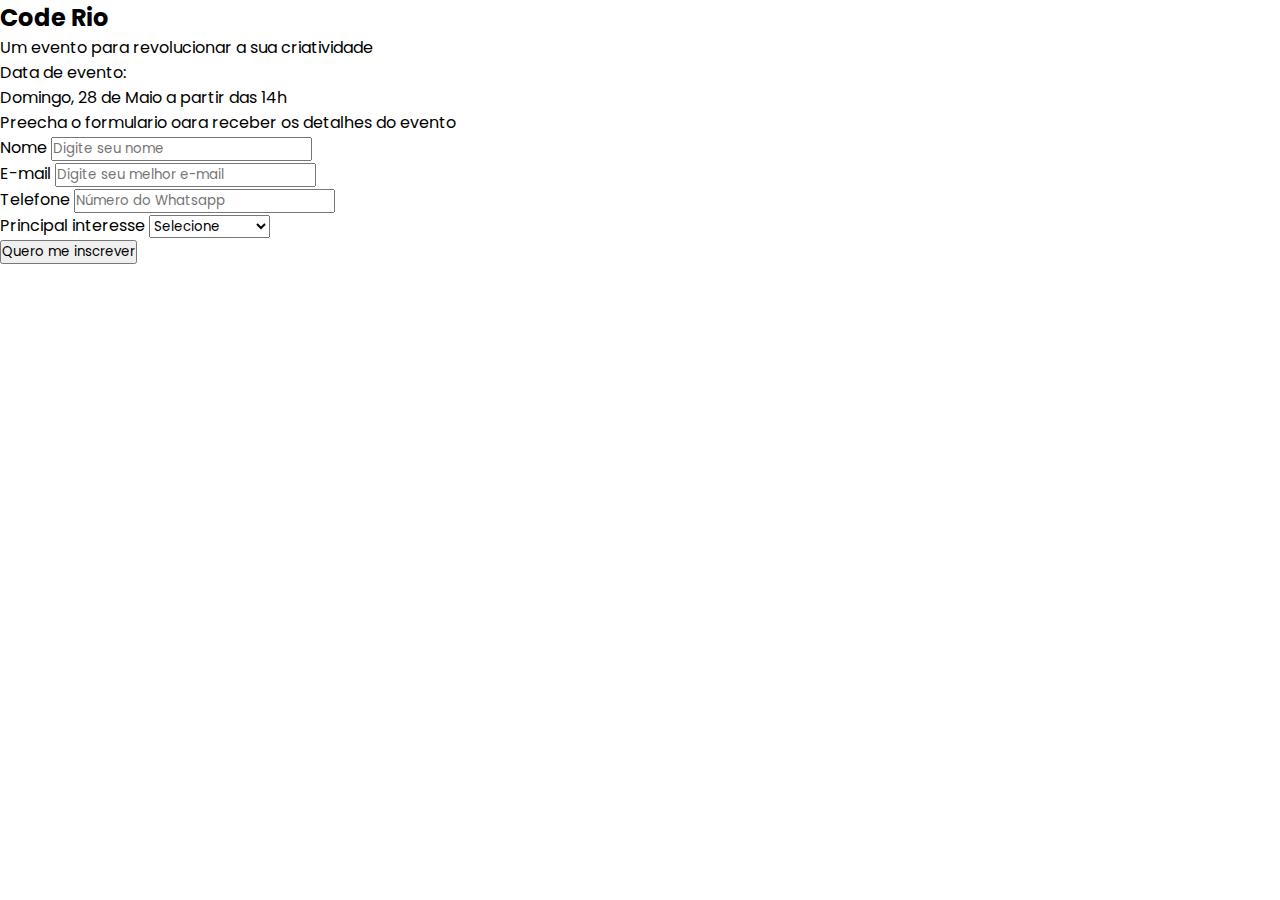
==== index.html @ efd537e2 "add imgs, primeiras tags, do projeto" ====
<!DOCTYPE html>
<html lang="en">
<head>
  <meta charset="UTF-8">
  <meta http-equiv="X-UA-Compatible" content="IE=edge">
  <meta name="viewport" content="width=device-width, initial-scale=1.0">
  <link rel="stylesheet" href="/css/style.css">
  <link rel="stylesheet" href="https://cdn.jsdelivr.net/npm/bootstrap-icons@1.9.1/font/bootstrap-icons.css">
  <title>Code Rio</title>
</head>
<body>
  <header id="event-description">
    <div id="disclaime">
      <h2>Code Rio</h2>
      <p class="about-event">
        Um evento para revolucionar a sua criatividade
      </p>
      <p>Data de evento: </p>
      <p class="event-date">Domingo, 28 de Maio a partir das 14h</p>
      <div id="subscript-form">
        <p>Preecha o formulario oara receber os detalhes do evento</p>
        <form>
          <div class="fom-group">
            <label for="name">Nome</label>
            <input type="text" name="name" placeholder="Digite seu nome">
          </div>
          <div class="fom-group">
            <label for="email">E-mail</label>
            <input type="text" name="email" placeholder="Digite seu melhor e-mail">
          </div>
          <div class="fom-group">
            <label for="fone">Telefone</label>
            <input type="text" name="fone" placeholder="Número do Whatsapp">
          </div>
          <div class="fom-group">
            <label for="interesse">Principal interesse</label>
            <select name="interersse">
              <option value="" disabled selected>Selecione</option>
              <option value="apartament">Apartamentos</option>
              <option value="house">Casas</option>
              <option value="garden">Jardins</option>
              <option value="other">Outros</option>
            </select>
          </div>
          <input type="submit" class="btn" value="Quero me inscrever">
        </form>

      </div>
    </div>
  </header>

</body>
</html>
---- css/style.css ----
@import url('https://fonts.googleapis.com/css2?family=Montserrat:ital,wght@0,400;0,500;0,700;1,400&family=Poppins:wght@400;700;800&family=Righteous&family=Roboto:wght@400;700;900&family=Sarala&display=swap');


:root{
    --primary: #eb1ccc;
    --secondary: #95989a;
    --text-color: #333;
    --text-secondary: #aaa;
    --text-tertiary: #fff;
}

*{
    font-family: "Poppins", sans-serif;
    box-sizing: border-box;
    padding: 0;
    margin: 0;
}
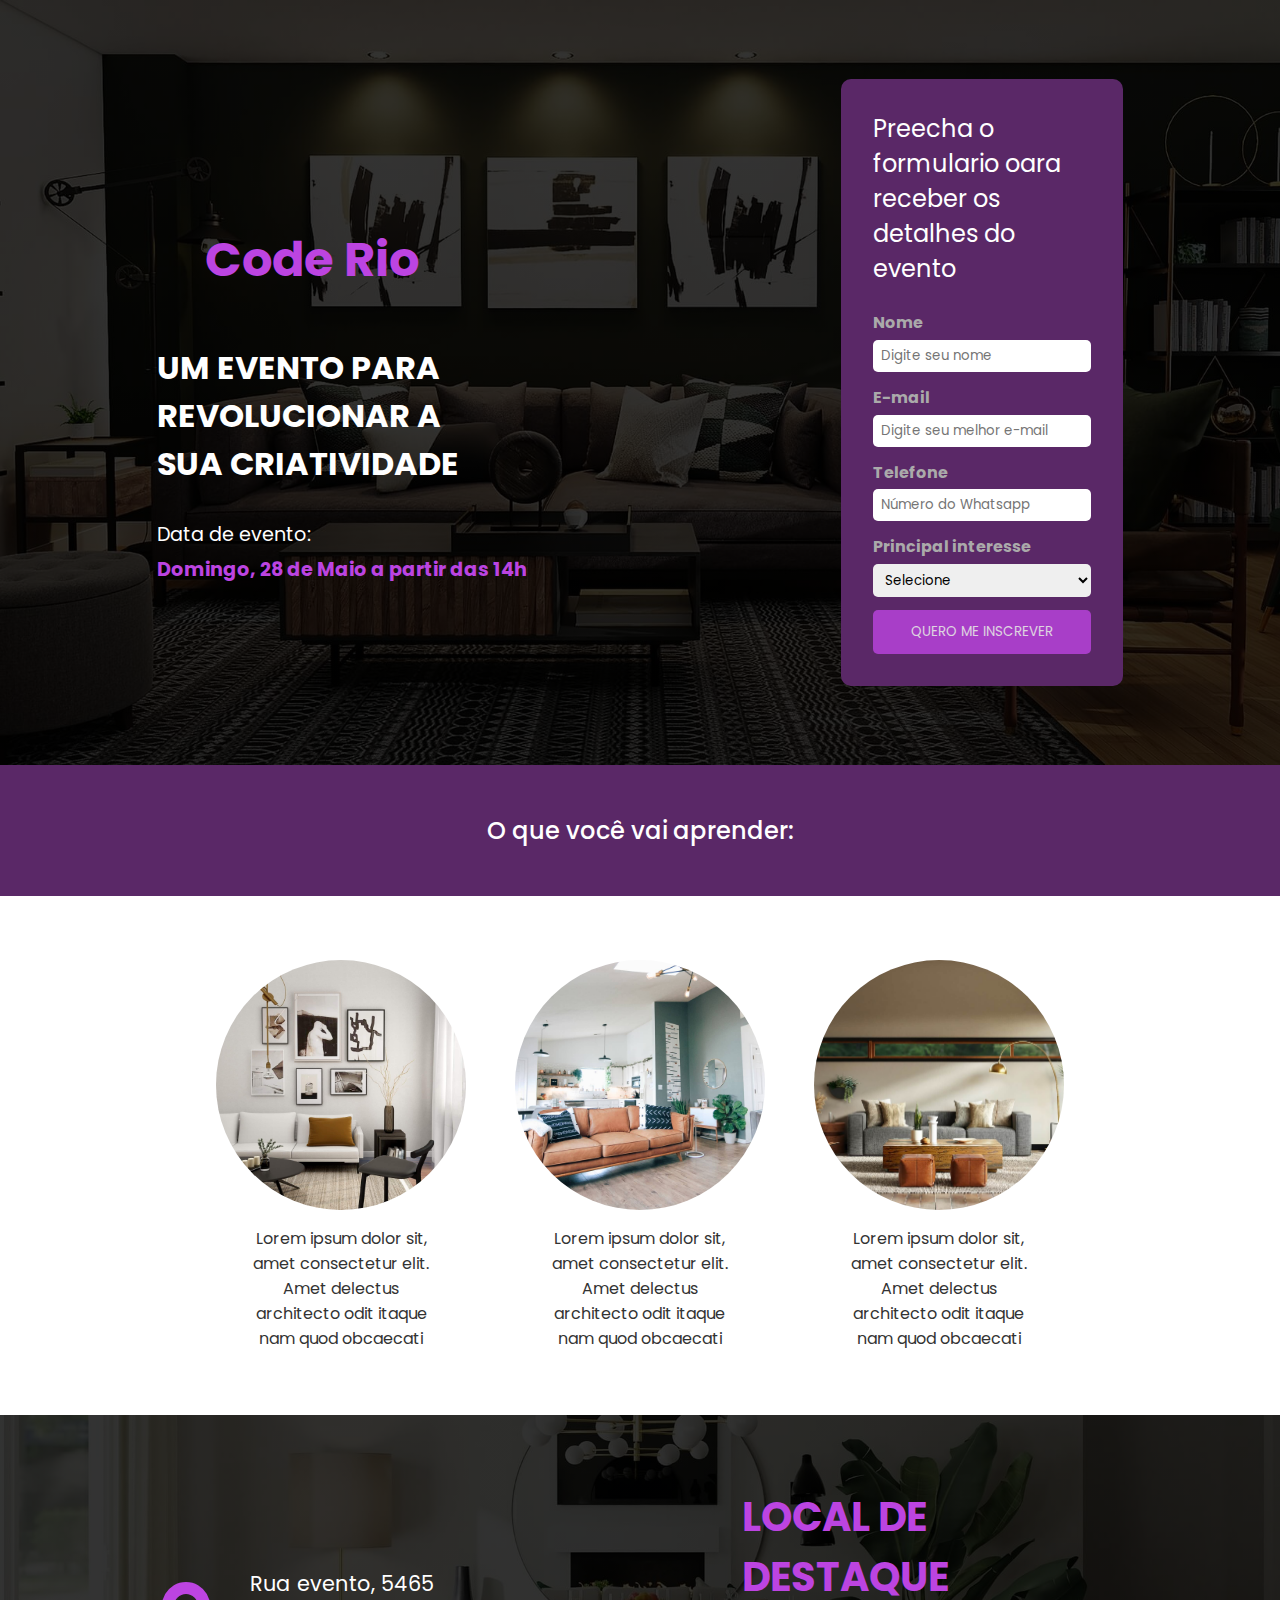
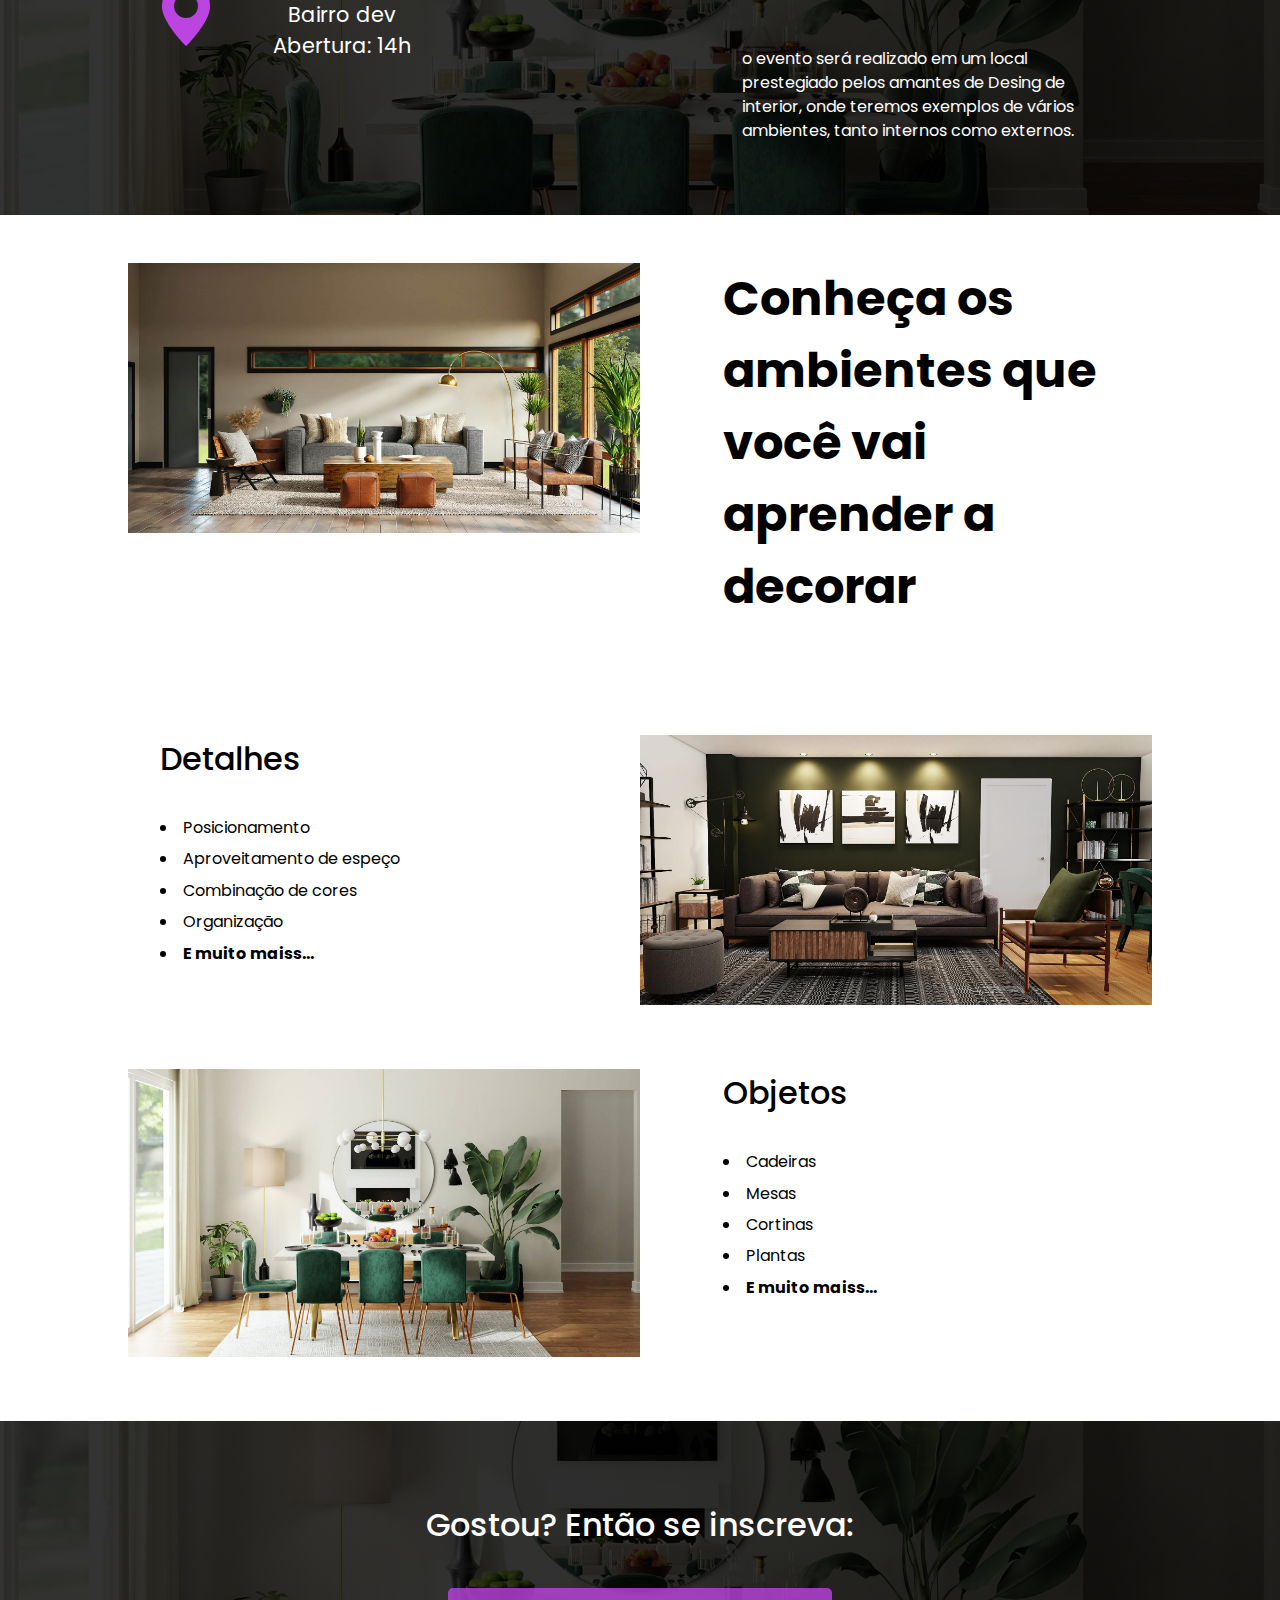
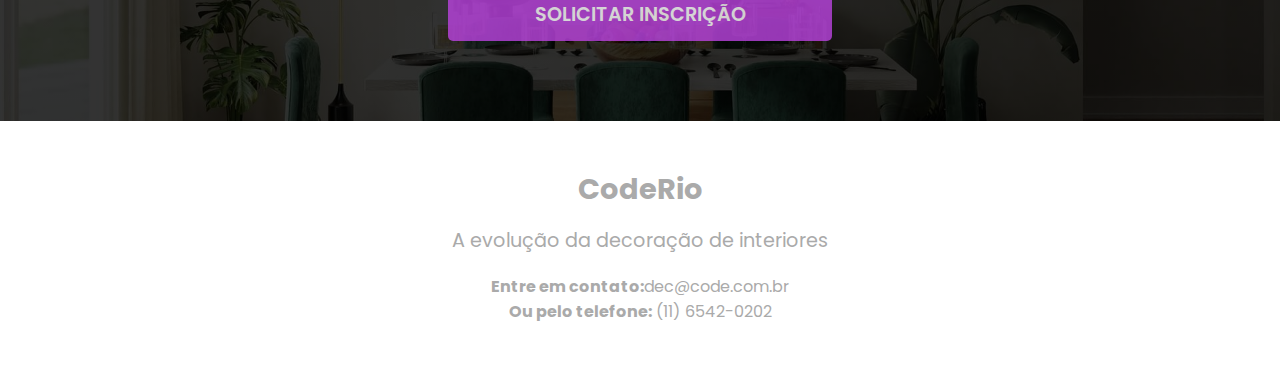
==== commit a7a24de1: "add atualização" ====
--- a/index.html
+++ b/index.html
@@ -10,29 +10,30 @@
 </head>
 <body>
   <header id="event-description">
-    <div id="disclaime">
-      <h2>Code Rio</h2>
-      <p class="about-event">
-        Um evento para revolucionar a sua criatividade
-      </p>
-      <p>Data de evento: </p>
-      <p class="event-date">Domingo, 28 de Maio a partir das 14h</p>
-      <div id="subscript-form">
+      <div id="disclaimer">
+        <h2>Code Rio</h2>
+        <p class="about-event">
+          Um evento para revolucionar a sua criatividade
+        </p>
+        <p>Data de evento: </p>
+        <p class="event-date">Domingo, 28 de Maio a partir das 14h</p>
+      </div>
+      <div id="subscription-form">
         <p>Preecha o formulario oara receber os detalhes do evento</p>
         <form>
-          <div class="fom-group">
+          <div class="form-group">
             <label for="name">Nome</label>
             <input type="text" name="name" placeholder="Digite seu nome">
           </div>
-          <div class="fom-group">
+          <div class="form-group">
             <label for="email">E-mail</label>
             <input type="text" name="email" placeholder="Digite seu melhor e-mail">
           </div>
-          <div class="fom-group">
+          <div class="form-group">
             <label for="fone">Telefone</label>
             <input type="text" name="fone" placeholder="Número do Whatsapp">
           </div>
-          <div class="fom-group">
+          <div class="form-group">
             <label for="interesse">Principal interesse</label>
             <select name="interersse">
               <option value="" disabled selected>Selecione</option>
@@ -44,10 +45,96 @@
           </div>
           <input type="submit" class="btn" value="Quero me inscrever">
         </form>
+      </div>
+  </header>
+  <section id="key-benefits">
+    <h2>O que você vai aprender:</h2>
+    <div class="benefits">
 
+      <div class="benefit">
+        <div id="benefit-1" class="benefit-img"></div>
+        <p>
+          Lorem ipsum dolor sit, amet consectetur  elit. Amet delectus architecto odit itaque nam quod obcaecati
+        </p>
+      </div>
+
+      <div class="benefit">
+        <div id="benefit-2" class="benefit-img"></div>
+        <p>
+          Lorem ipsum dolor sit, amet consectetur  elit. Amet delectus architecto odit itaque nam quod obcaecati 
+        </p>
+      </div>
+
+      <div class="benefit">
+        <div id="benefit-3" class="benefit-img"></div>
+        <p>
+          Lorem ipsum dolor sit, amet consectetur  elit. Amet delectus architecto odit itaque nam quod obcaecati 
+        </p>
       </div>
     </div>
-  </header>
+  </section>
+  <section id="location">
+    <div id="address">
+      <i class="bi bi-geo-alt-fill"></i>
+      <div id="address-details">
+        <p>Rua evento, 5465</p>
+        <p>Bairro dev</p>
+        <p>Abertura: 14h</p>
+      </div>
+    </div>
+    <div id="about-location">
+      <h3>Local de destaque</h3>
+      <p>
+        o evento será realizado em um local prestegiado pelos amantes de Desing de interior,
+        onde teremos exemplos de vários ambientes, tanto internos como externos.
+      </p>
+    </div>
+  </section>
+  <section id="details">
+    <div class="detail" id="detail-1">
+      <img src="img/hrz-3.jpg" alt="">
+      <div class="detail-description">
+        <h3>Conheça os ambientes que você vai aprender a decorar</h3>
+      </div>
+    </div>
 
+    <div class="detail" id="detail-2">
+      <div class="detail-description">
+        <h3>Detalhes</h3>
+        <ul>
+          <li>Posicionamento</li>
+          <li>Aproveitamento de espeço</li>
+          <li>Combinação de cores</li>
+          <li>Organização</li>
+          <li>E muito maiss...</li>
+        </ul>
+      </div>
+      <img src="img/hrz-5.jpg" alt="">
+    </div>
+
+    <div class="detail" id="detail-3">
+      <img src="img/hrz-4.jpg" alt="">
+      <div class="detail-description">
+        <h3>Objetos</h3>
+        <ul>
+          <li>Cadeiras</li>
+          <li>Mesas</li>
+          <li>Cortinas</li>
+          <li>Plantas</li>
+          <li>E muito maiss...</li>
+        </ul>
+      </div>
+    </div>
+  </section>
+  <section id="cta">
+    <h3>Gostou? Então se inscreva:</h3>
+    <button class="btn">Solicitar inscrição</button>
+  </section>
+  <footer id="footer">
+    <h3>CodeRio</h3>
+    <p>A evolução da decoração de interiores</p>
+    <p><span>Entre em contato:</span>dec@code.com.br</p>
+    <p><span>Ou pelo telefone:</span> (11) 6542-0202</p>
+  </footer>
 </body>
 </html>--- a/css/style.css
+++ b/css/style.css
@@ -2,11 +2,11 @@
 
 
 :root{
-    --primary: #eb1ccc;
-    --secondary: #95989a;
-    --text-color: #333;
+    --primary: #bc44e1;
+    --secondary: #5a2867;
+    --text-color: #fff;
     --text-secondary: #aaa;
-    --text-tertiary: #fff;
+    --text-tertiary: #333;
 }
 
 *{
@@ -14,4 +14,497 @@
     box-sizing: border-box;
     padding: 0;
     margin: 0;
+}
+
+/* Event form */
+
+#event-description {
+    background: linear-gradient(rgba(0,0,0,.8), rgba(0,0,0,0.8)), url("../img/hrz-5.jpg");
+    background-position: center;
+    background-size: cover;
+    height: 85vh;
+    display: flex;
+    justify-content: space-around;
+    align-items: center;
+    color: var(--text-tertiary);
+}
+
+#disclaimer h2,
+#disclaimer .event-date {
+    color: var(--primary);
+}
+
+#disclaimer h2{
+    font-size: 3em;
+    margin: 1em;
+}
+
+#disclaimer .about-event{
+    font-size: 2em;
+    text-transform: uppercase;
+    max-width: 350px;
+    font-weight: bold;
+    margin-bottom: 1em;
+    color: var(--text-color);
+}
+
+#disclaimer p {
+    font-size: 1.2em;
+    margin-bottom: .3em;
+    color: var(--text-color);
+}
+
+#disclaimer .event-date{
+    font-weight: bold;
+}
+
+#subscription-form {
+    background-color: var(--secondary);
+    padding: 2em;
+    max-width: 22%;
+    border-radius: 10px;
+}
+
+#subscription-form p{
+    font-size: 1.5em;
+    color: var(--text-color);
+    margin-bottom: 1em;
+}
+
+.form-group {
+    display: flex;
+    flex-direction: column;
+    margin-bottom: 0.8em;
+}
+
+.form-group label {
+    color: var(--text-secondary);
+    margin-bottom: .3em;
+    font-weight: bold;
+}
+
+.form-group input,
+.form-group select {
+    padding: 6px 8px;
+    border-radius: 5px;
+    border: none;
+    outline: none;
+}
+
+
+.btn {
+    background-color: var(--primary);
+    color: var(--text-color);
+    text-transform: uppercase;
+    width: 100%;
+    border: none;
+    padding: 12px;
+    cursor: pointer;
+    opacity: 0.8;
+    border-radius: 5px;
+}
+
+.btn:hover{
+    opacity: 1;
+}
+
+/* Benefits section */
+
+#key-benefits h2 {
+    background-color: var(--secondary);
+    color: var(--text-color);
+    text-align: center;
+    padding: 2em;
+    font-weight: 500;
+}
+
+.benefits {
+    display:  flex;
+    justify-content: space-around;
+    padding: 4em;
+    width: 80%;
+    margin: 0 auto;
+}
+
+.benefit {
+    text-align: center;
+    display: flex;
+    flex-direction: column;
+    align-items: center;
+    max-width: 20%;
+    color: var(--text-tertiary);
+}
+
+.benefit .benefit-img {
+    width: 250px;
+    height: 250px;
+    border-radius: 50%;
+    background-size: cover;
+    background-position: center;
+    margin-bottom: 1em;
+}
+
+#benefit-1 {
+    background-image: url("../img/hrz-1.jpg");
+}
+
+#benefit-2 {
+    background-image: url("../img/hrz-2.jpg");
+}
+
+#benefit-3 {
+    background-image: url("../img/hrz-3.jpg");
+}
+
+/* Location */
+
+#location {
+    height: 400px;
+    background: linear-gradient(rgba(0,0,0,.8), rgba(0,0,0,0.8)), url("../img/hrz-4.jpg");
+    background-position: center;
+    background-size: cover;
+    display: flex;
+    align-items: center;
+    justify-content: space-around;
+    color: var(--text-color);
+    margin-bottom: 3em;
+}
+
+#address, #about-location{
+    max-width: 30%;
+}
+
+#address {
+    display: flex;
+}
+
+#address i {
+    color: var(--primary);
+    font-size: 4em;
+    margin-right: 0.5em;
+}
+
+#address-details {
+    text-align: center;
+    font-size: 1.3em;
+}
+
+#about-location h3 {
+    color: var(--primary);
+    font-size: 2.5em;
+    margin-bottom: 1em;
+    text-transform: uppercase;
+}
+
+#about-location p {
+    line-height: 1.5em;
+}
+
+/* Event details container */
+
+#details {
+    width: 80%;
+    margin: 0 auto;
+}
+
+.detail {
+    display: flex;
+    align-items: flex-start;
+    justify-content: space-between;
+    gap: 5%;
+    margin-bottom: 4em;
+}
+
+.detail img {
+    width: 50%;
+}
+
+.detail h3 {
+    margin-bottom: 1em;
+    font-size: 2em;
+    font-weight: 500;
+}
+
+#detail-1 h3 {
+    font-size: 3em;
+    font-weight: 700;
+}
+
+.detail-description {
+    width: 100%;
+    padding-left: 2em;
+}
+
+.detail-description ul {
+    list-style-position: inside;
+}
+
+.detail-description ul li {
+    margin-bottom: 0.4em;
+}
+
+.detail-description ul li:last-child {
+    font-weight: bold;
+}
+
+/* event cta */
+
+#cta {
+    height: 300px;
+    background: linear-gradient(rgba(0,0,0,.8), rgba(0,0,0,0.8)), url("../img/hrz-4.jpg");
+    background-position: center;
+    background-size: cover;
+    display: flex;
+    flex-direction: column;
+    align-items: center;
+    justify-content: center;
+    color: var(--text-color);
+}
+
+#cta h3 {
+    margin-bottom: 1.2em;
+    font-size: 2em;
+    font-weight: 500;
+}
+
+#cta .btn {
+    width: 30%;
+    margin: 0 auto;
+    font-weight: 600;
+    font-size: 1.2em;
+}
+
+/* Footer */
+#footer {
+    text-align: center;
+    color: var(--text-secondary);
+    height: 250px;
+    display: flex;
+    flex-direction: column;
+    justify-content: center;
+}
+
+#footer h3 {
+    font-size: 1.8em;
+    margin-bottom: .5em;
+}
+
+#footer p:nth-child(2) {
+    margin-bottom: 1em;
+    font-size: 1.2em;
+}
+
+#footer span {
+    font-weight: bold;
+}
+
+/* Mobile */
+@media (max-width: 1025px){
+
+    .btn {
+        opacity: 1;
+    }
+    
+    #event-description {
+        flex-direction: column;
+        height: auto;
+    }
+
+    #subscription-form {
+        max-width: 60%;
+        margin-bottom: 2em;
+    }
+
+    /* benefits event */
+    .benefits {
+        width: auto;
+        padding: 2em;
+    }
+
+    .detail-description h3 {
+        font-size: medium;
+    }
+}
+
+@media (max-width: 850px){
+
+    .btn {
+        opacity: 1;
+    }
+
+    /* beneftis event */
+    .benefits {
+        flex-direction: column;
+        align-items: center;
+        width: auto;
+        padding: 2em;
+    }
+
+    .benefit {
+        max-width: 100%;
+        margin-bottom: 1em;
+    }
+
+    #about-location {
+        display: none;
+    }
+
+    #location {
+        flex-direction: column;
+        height: auto;
+        text-align: center;
+        padding: 2em 0;
+    }
+
+    #address {
+        order: 2;
+        flex-direction: column;
+        max-width: 100%;
+    }
+
+    #address i {
+        margin: .3em 0;
+    }
+
+    #about-location {
+        order: 1;
+        
+    }
+    .detail-description h3 {
+        font-size: medium;
+    }
+
+    .detail {
+        flex-direction: column;
+        margin-bottom: .5em;
+        gap: 0;
+    }
+    .detail img {
+        width: 100%;
+        margin: 2em 0;
+    }
+
+    #detail-1 img {
+        display: none;
+    }
+
+    .detail-description {
+        padding: 0;
+    }
+
+    #detail-3 img {
+        order: 2;
+    }
+
+    #detail-3 .detail-description{
+        order: 1;
+    }
+}
+
+
+@media (max-width: 450px) {
+
+    .btn {
+        opacity: 1;
+    }
+    /* evnt form */
+    #event-description {
+        flex-direction: column;
+        height: auto;
+    }
+
+    #discalimer {
+        padding: 2em;
+    }
+
+    #discalimer h2 {
+        margin-bottom: .5em;
+    }
+
+    #subscription-form {
+        max-width: 70%;
+        margin-bottom: 2em;
+    }
+
+    /* benefits section */
+    .benefits {
+        flex-direction: column;
+        align-items: center;
+        width: auto;
+        padding: 2em;
+    }
+
+    .benefit {
+        max-width: 100%;
+        margin-bottom: 1em;
+    }
+
+    /* event location */
+    #location {
+        flex-direction: column;
+        height: auto;
+        text-align: center;
+        padding: 2em 0;
+    }
+
+    #address {
+        order: 2;
+        flex-direction: column;
+        max-width: 100%;
+    }
+
+    #address i {
+        margin: .3em 0;
+    }
+
+    #about-location {
+        order: 1;
+        max-width: 100%;
+    }
+
+    #about-location h3 {
+        font-size: 3em;
+        margin-bottom: 0;
+    }
+
+    #about-location p {
+        display: none;
+    }
+
+    /* event details */
+
+    .detail {
+        flex-direction: column;
+        margin-bottom: .5em;
+        gap: 0;
+    }
+    .detail img {
+        width: 100%;
+        margin: 2em 0;
+    }
+
+    #detail-1 img {
+        display: none;
+    }
+
+    .detail-description {
+        padding: 0;
+    }
+
+    #detail-3 img {
+        order: 2;
+    }
+
+    #detail-3 .detail-description{
+        order: 1;
+    }
+
+    /* footer */
+    #cta h3 {
+        font-size: medium;
+    }
+
+    #cta .btn {
+        width: 80%;
+    }
 }